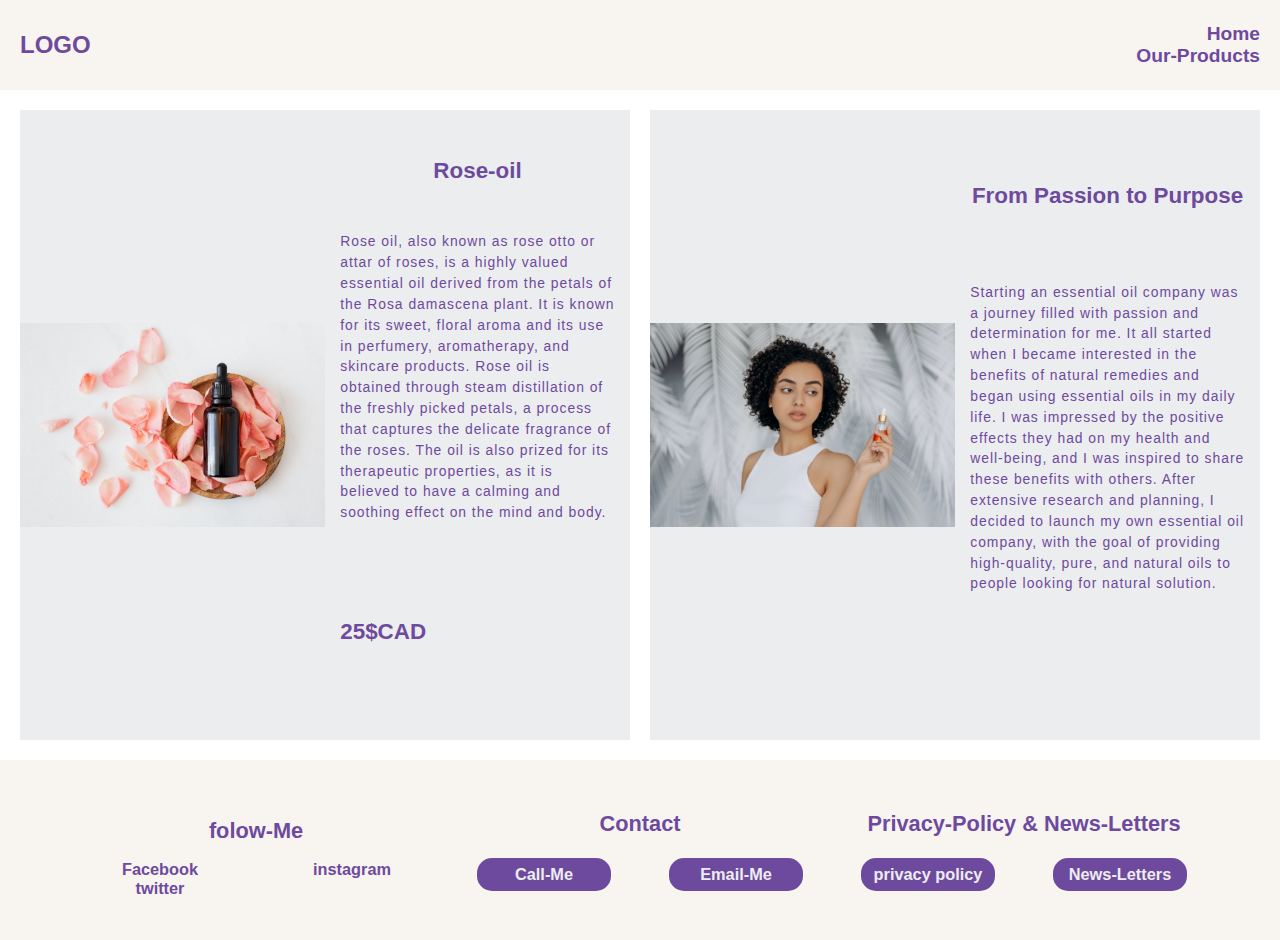
==== pages/contact.html @ 850fe008 "add style.css with style rules  for product page" ====
<!DOCTYPE html>
<html lang="en">
  <head>
    <meta charset="UTF-8" />
    <meta http-equiv="X-UA-Compatible" content="IE=edge" />
    <meta name="viewport" content="width=device-width, initial-scale=1.0" />
    <title>W3C-Contact</title>
    <meta name="description" content="Get in touch with us for any questions or inquiries about our essential oils. Fill out the contact form or find our contact information on this page.">
    <meta name="keywords" content="contact, inquiry, questions, form, information, essential oils">
    <meta name="robots" content="index, follow">
    <meta property="og:url" content="https://www.essential-oil.com/contact-us">
    <meta property="og:type" content="website">
    <meta property="og:title" content="Contact-Us ">
    <meta property="og:description" content="Get in touch with us for any questions or inquiries about our essential oils.">
    <meta property="og:image" content="https://www.essential-oil.com/images/essential-oil-contact-image.jpg">
    <meta name="twitter:card" content="summary_large_image">
    <meta name="twitter:title" content="Contact-Us">
    <meta name="twitter:description" content="Get in touch with us for any questions or inquiries about our essential oils.">
    <meta name="twitter:image" content="https://www.essential-oil.com/images/essential-oil-contact-image.jpg">
    <link rel="stylesheet" href="/css/contact.css">

  </head>
  <body>
    <header id="header">
      <h2 class="logo">LOGO</h2>
      <nav class="nav">
        <a href="/index.html">Home</a>
        <a href="/pages/products.html">Our-Products</a>

      </nav>
    </header>
    <main id="main-discription">
      <section class="main-highlight">
        <img
          class="main-img"
          src="/images/pexels-karolina-grabowska-4041392.jpg"
          alt="rose-oil image"
        />
        <div class="main-card">
          <h3 class="main-title">Rose-oil</h3>
          <p class="main-body">
            Rose oil, also known as rose otto or attar of roses, is a highly
            valued essential oil derived from the petals of the Rosa damascena
            plant. It is known for its sweet, floral aroma and its use in
            perfumery, aromatherapy, and skincare products. Rose oil is obtained
            through steam distillation of the freshly picked petals, a process
            that captures the delicate fragrance of the roses. The oil is also
            prized for its therapeutic properties, as it is believed to have a
            calming and soothing effect on the mind and body.
          </p>
          <p class="main-price">25$CAD</p>
        </div>
      </section>
      <section class="purpose-highlight">
        <img
          class="purpose-img"
          src="/images/pexels-mikhail-nilov-6706833.jpg"
          alt="image of a store owner"
        />
        <div class="purpose-card">
          <h3 class="purpose-title">From Passion to Purpose</h3>
          <p class="purpose-body">
            Starting an essential oil company was a journey filled with passion
            and determination for me. It all started when I became interested in
            the benefits of natural remedies and began using essential oils in
            my daily life. I was impressed by the positive effects they had on
            my health and well-being, and I was inspired to share these benefits
            with others. After extensive research and planning, I decided to
            launch my own essential oil company, with the goal of providing
            high-quality, pure, and natural oils to people looking for natural
            solution.
          </p>
        </div>
      </section>
    </main>
    <footer id="footer">
        <section class="footer-card"> 
      <div class="social">
        <h3 class="social-title">folow-Me</h3>
            <div class="social-nav">
            <a class="social-media" href="https://www.facebook.com/">Facebook</a>
            <a class="social-media" href="https://www.instagram.com/">instagram</a>
            <a class="social-media" href="https://twitter.com/">twitter</a>
       </div>
        
      </div>
      <div class="contact">
        <h3 class="contact-title">Contact</h3>
        <div class="btn-holder">   
          <button class="contact-btn">Call-Me</button>
          <button class="contact-btn">Email-Me</button>
      </div>
     
      </div>
      <div class="news-letter">
        <h3>Privacy-Policy & News-Letters</h3>
        <div class="btn-holder"> 
          <button nclass="ews-btn">privacy policy</button>
          <button class="news-btn">News-Letters</button>
          </div>
        </section>
      </div>
    </footer>
  </body>
</html>
---- css/contact.css ----
* {
  margin: 0;
  padding: 0;
}
body {
  font-family: sans-serif;
}
#header {
  background-color: #f8f4f0;
  min-height: 10vh;
  display: grid;
  grid-template-columns: repeat(auto-fit, minmax(280px, 1fr));
  place-items: center;
  font-family: sans-serif;
}

.logo {
  justify-self: start;
  padding: 0 20px;
  color: #6e4a9e;
}
.nav {
  display: grid;
  width: 100%;
  justify-self: self-end;
  font-size: 1.2rem;
}
a {
  text-decoration: none;
}
.nav a {
  justify-self: self-end;
  color: #6e4a9e;
  font-weight: 900;
  padding: 0 20px;
}
#main-discription {
  min-height: 70vh;
  display: grid;
  grid-template-columns: repeat(auto-fit, minmax(280px, 1fr));
  gap: 20px;
  padding: 20px;
  place-items: start;
}
.main-highlight {
  background-color: #ecedef;
  width: 100%;
  height: 100%;
  display: grid;
  place-items: center;
  grid-template-columns: repeat(auto-fit, minmax(280px, 1fr));
}
.main-img {
  width: 100%;
  object-fit: cover;
  align-self: center;
}
.main-card {
  width: 100%;
  height: 100%;
  display: grid;
  font-size: 1.4rem;
}
.main-title {
  color: #6e4a9e;
  justify-self: center;
  align-self: center;
  font-size: 1em;
}

.main-card > .main-body {
  width: 90%;
  font-size: 0.62em;
  letter-spacing: 0.07em;
  line-height: 1.5em;
  font-weight: 400;
  justify-self: center;
  align-self: start;
  color: #6e4a9e;
}

.main-price {
  font-weight: bold;
  justify-self: center;
  align-self: start;
  width: 90%;
  color: #6e4a9e;
  font-size: 1em;
}

.purpose-highlight {
  background-color: #ecedef;
  width: 100%;
  height: 100%;
  display: grid;
  place-items: center;
  grid-template-columns: repeat(auto-fit, minmax(280px, 1fr));
}
.purpose-img {
  width: 100%;
  object-fit: cover;
  align-self: center;
}
.purpose-card {
  width: 100%;
  height: 100%;
  display: grid;
  font-size: 1.4rem;
}
.purpose-title {
  color: #6e4a9e;
  justify-self: center;
  align-self: center;
  font-size: 1em;
}

.purpose-card > .purpose-body {
  width: 90%;
  font-size: 0.62em;
  letter-spacing: 0.07em;
  line-height: 1.5em;
  font-weight: 400;
  justify-self: center;
  align-self: start;
  color: #6e4a9e;
}
#footer {
  min-height: 20vh;
  background-color: #f8f4f0;
  display: grid;
  grid-auto-flow: column;
  grid-template-columns: repeat(auto-fit, minmax(280px, 1fr));
  font-size: 1.7rem;
  place-items: center;
}
.footer-card {
  width: 90%;
  height: 100%;
  display: grid;
  place-items: center;
  grid-template-columns: repeat(auto-fit, minmax(280px, 1fr));
}
.social,
.contact,
.news-letter {
  width: 100%;
  min-height: 70%;
  display: grid;
  justify-items: center;
  align-items: center;
  grid-template-columns: repeat(auto-fit, minmax(280px, 1fr));
}
#footer h3,
button,
.social-media {
  color: #6e4a9e;
  font-size: 0.6em;
  text-align: center;
  font-weight: 900;
}

#footer h3 {
  font-size: 0.8em;
  justify-self: center;
  align-self: end;
}
.social-nav {
  width: 100%;
  display: grid;
  place-items: center;
  grid-template-columns: repeat(auto-fit, minmax(150px, 1fr));
}

.btn-holder {
  width: 100%;
  height: 100%;
  display: grid;
  place-items: center;
  grid-template-columns: repeat(auto-fit, minmax(170px, 1fr));
}
button {
  background-color: #6e4a9e;
  color: #ecedef;
  width: 70%;
  text-align: center;
  border: none;
  border-radius: 15px;
  padding: 7px;
  margin: 10px;
}
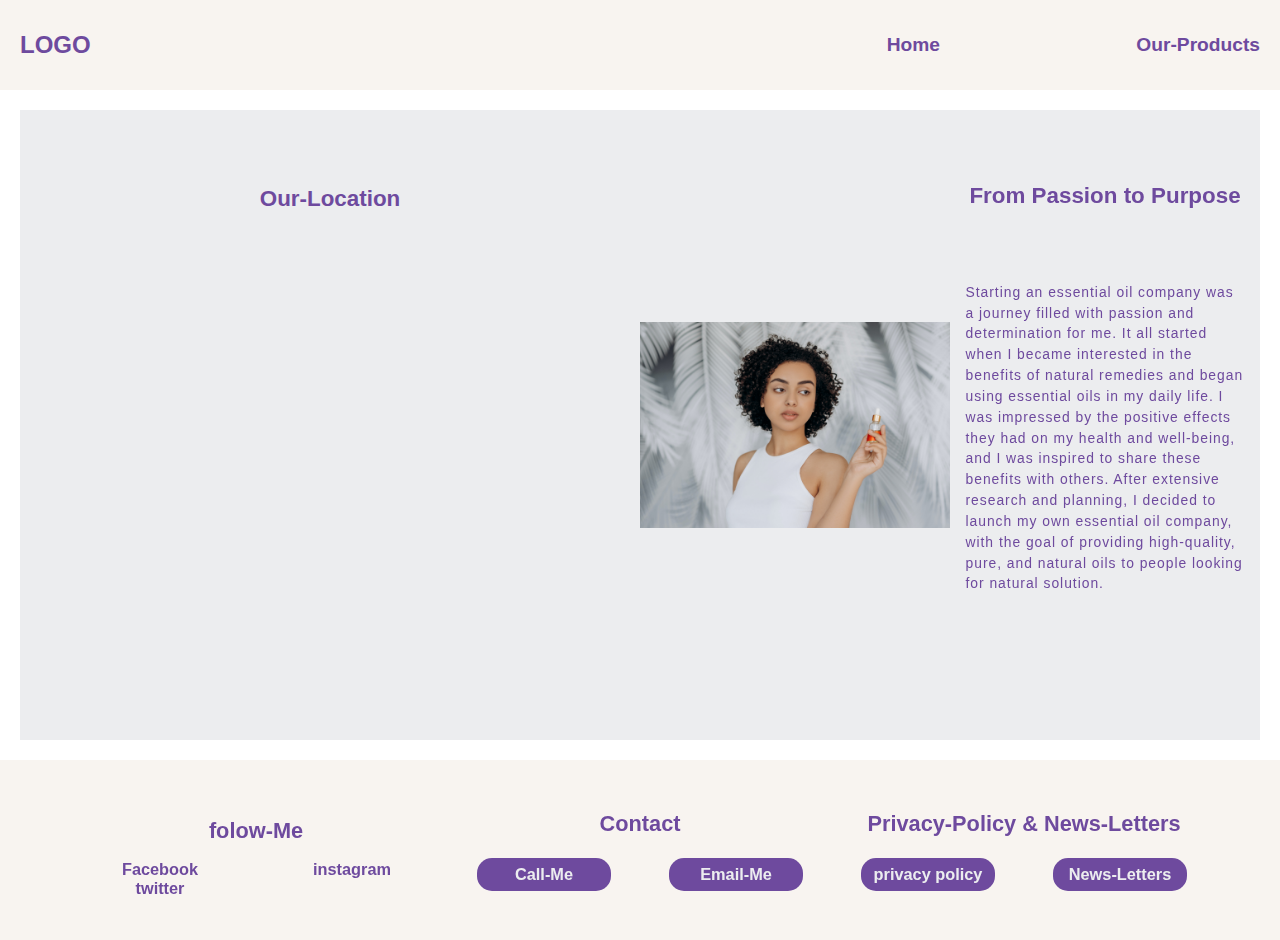
==== commit e81268b3: "added contact page css style and lay out" ====
--- a/pages/contact.html
+++ b/pages/contact.html
@@ -30,25 +30,13 @@
       </nav>
     </header>
     <main id="main-discription">
-      <section class="main-highlight">
-        <img
-          class="main-img"
-          src="/images/pexels-karolina-grabowska-4041392.jpg"
-          alt="rose-oil image"
-        />
+      <article class="main-highlight">
+
         <div class="main-card">
-          <h3 class="main-title">Rose-oil</h3>
-          <p class="main-body">
-            Rose oil, also known as rose otto or attar of roses, is a highly
-            valued essential oil derived from the petals of the Rosa damascena
-            plant. It is known for its sweet, floral aroma and its use in
-            perfumery, aromatherapy, and skincare products. Rose oil is obtained
-            through steam distillation of the freshly picked petals, a process
-            that captures the delicate fragrance of the roses. The oil is also
-            prized for its therapeutic properties, as it is believed to have a
-            calming and soothing effect on the mind and body.
-          </p>
-          <p class="main-price">25$CAD</p>
+          <h3 class="main-title">Our-Location</h3>
+        
+        <iframe src="https://www.google.com/maps/embed?pb=!1m18!1m12!1m3!1d2278.508432170755!2d-118.82431468476844!3d55.17437594392158!2m3!1f0!2f0!3f0!3m2!1i1024!2i768!4f13.1!3m3!1m2!1s0x5390915b81ca693f%3A0xfe82be15af86457e!2sLondon%20Drugs!5e0!3m2!1sen!2sca!4v1675728051739!5m2!1sen!2sca" width="400" height="300" style="border:0;" allowfullscreen="" loading="lazy" referrerpolicy="no-referrer-when-downgrade"></iframe>
+
         </div>
       </section>
       <section class="purpose-highlight">
--- a/css/contact.css
+++ b/css/contact.css
@@ -19,17 +19,21 @@
   padding: 0 20px;
   color: #6e4a9e;
 }
-.nav {
+nav {
   display: grid;
   width: 100%;
   justify-self: self-end;
   font-size: 1.2rem;
+  grid-template-columns: repeat(auto-fit, minmax(180px, 1fr));
+  justify-items: end;
+  align-items: center;
 }
 a {
   text-decoration: none;
 }
 .nav a {
-  justify-self: self-end;
+  justify-self: end;
+  align-self: end;
   color: #6e4a9e;
   font-weight: 900;
   padding: 0 20px;
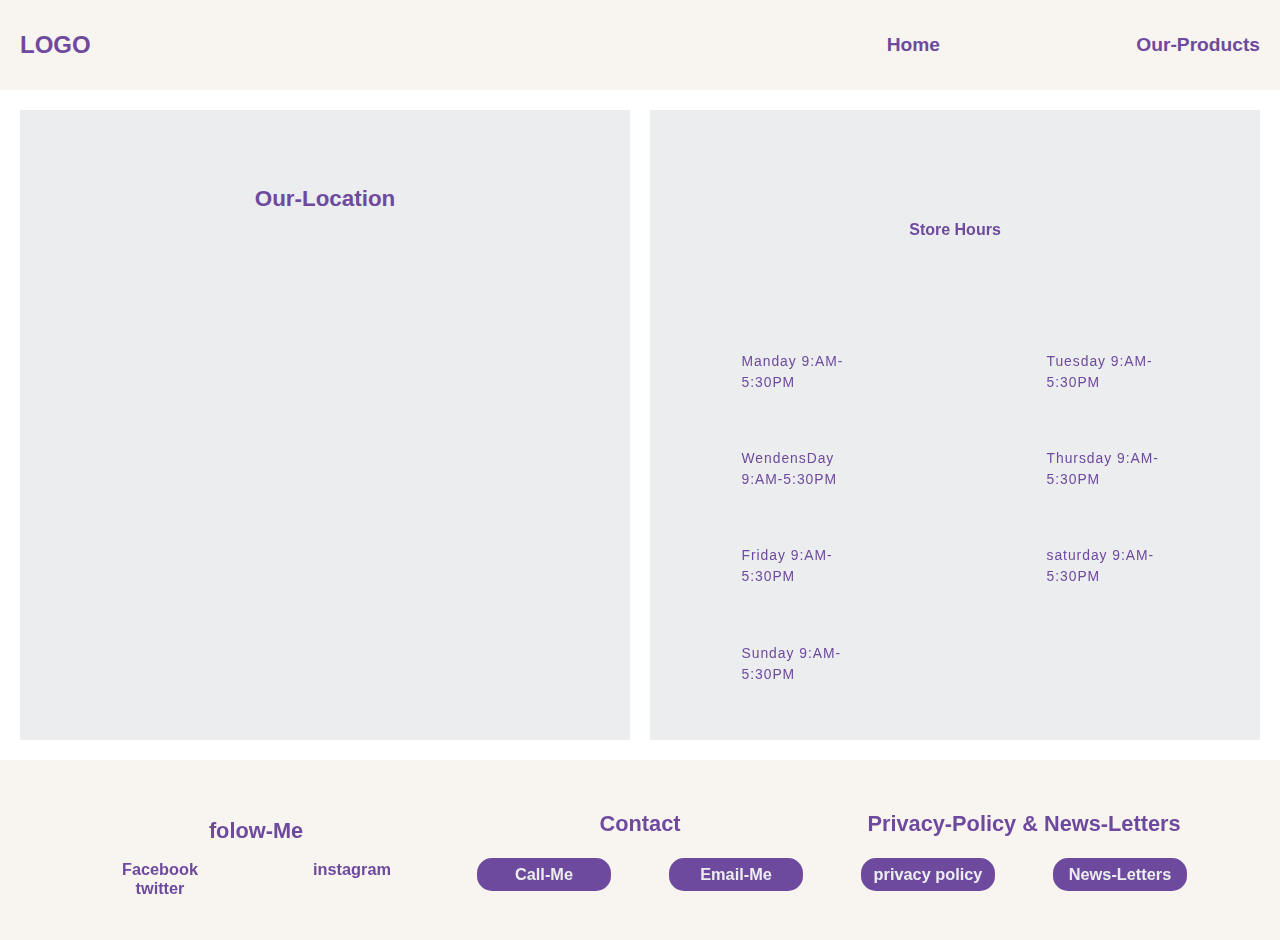
==== commit 71ef5c04: "added iframe for google map" ====
--- a/pages/contact.html
+++ b/pages/contact.html
@@ -31,35 +31,25 @@
     </header>
     <main id="main-discription">
       <article class="main-highlight">
-
         <div class="main-card">
           <h3 class="main-title">Our-Location</h3>
-        
-        <iframe src="https://www.google.com/maps/embed?pb=!1m18!1m12!1m3!1d2278.508432170755!2d-118.82431468476844!3d55.17437594392158!2m3!1f0!2f0!3f0!3m2!1i1024!2i768!4f13.1!3m3!1m2!1s0x5390915b81ca693f%3A0xfe82be15af86457e!2sLondon%20Drugs!5e0!3m2!1sen!2sca!4v1675728051739!5m2!1sen!2sca" width="400" height="300" style="border:0;" allowfullscreen="" loading="lazy" referrerpolicy="no-referrer-when-downgrade"></iframe>
-
+          <div  class="main-card">
+<iframe src="https://www.google.com/maps/embed?pb=!1m18!1m12!1m3!1d2278.508432170755!2d-118.82431468476844!3d55.17437594392158!2m3!1f0!2f0!3f0!3m2!1i1024!2i768!4f13.1!3m3!1m2!1s0x5390915b81ca693f%3A0xfe82be15af86457e!2sLondon%20Drugs!5e0!3m2!1sen!2sca!4v1675729005770!5m2!1sen!2sca" width="400" height="300" style="border:0;" allowfullscreen="" loading="lazy" referrerpolicy="no-referrer-when-downgrade"></iframe>
+          </div>
         </div>
-      </section>
-      <section class="purpose-highlight">
-        <img
-          class="purpose-img"
-          src="/images/pexels-mikhail-nilov-6706833.jpg"
-          alt="image of a store owner"
-        />
-        <div class="purpose-card">
-          <h3 class="purpose-title">From Passion to Purpose</h3>
-          <p class="purpose-body">
-            Starting an essential oil company was a journey filled with passion
-            and determination for me. It all started when I became interested in
-            the benefits of natural remedies and began using essential oils in
-            my daily life. I was impressed by the positive effects they had on
-            my health and well-being, and I was inspired to share these benefits
-            with others. After extensive research and planning, I decided to
-            launch my own essential oil company, with the goal of providing
-            high-quality, pure, and natural oils to people looking for natural
-            solution.
-          </p>
+      </article>
+      <article class="store-highlight">
+        <h3 class="store-title">Store Hours</h3>
+        <div class="store-card">
+          <p>Manday <span>9:AM-5:30PM</span></p>
+          <p>Tuesday <span>9:AM-5:30PM</span></p>
+          <p>WendensDay <span>9:AM-5:30PM</span></p>
+          <p>Thursday <span>9:AM-5:30PM</span></p>
+          <p>Friday <span>9:AM-5:30PM</span></p>
+          <p>saturday <span>9:AM-5:30PM</span></p>
+          <p>Sunday <span>9:AM-5:30PM</span></p>
         </div>
-      </section>
+      </article>
     </main>
     <footer id="footer">
         <section class="footer-card"> 
--- a/css/contact.css
+++ b/css/contact.css
@@ -54,16 +54,13 @@
   place-items: center;
   grid-template-columns: repeat(auto-fit, minmax(280px, 1fr));
 }
-.main-img {
-  width: 100%;
-  object-fit: cover;
-  align-self: center;
-}
+
 .main-card {
   width: 100%;
   height: 100%;
   display: grid;
   font-size: 1.4rem;
+  justify-items: center;
 }
 .main-title {
   color: #6e4a9e;
@@ -72,54 +69,31 @@
   font-size: 1em;
 }
 
-.main-card > .main-body {
-  width: 90%;
-  font-size: 0.62em;
-  letter-spacing: 0.07em;
-  line-height: 1.5em;
-  font-weight: 400;
-  justify-self: center;
-  align-self: start;
-  color: #6e4a9e;
-}
-
-.main-price {
-  font-weight: bold;
-  justify-self: center;
-  align-self: start;
-  width: 90%;
-  color: #6e4a9e;
-  font-size: 1em;
-}
-
-.purpose-highlight {
+.store-highlight {
   background-color: #ecedef;
   width: 100%;
   height: 100%;
   display: grid;
   place-items: center;
-  grid-template-columns: repeat(auto-fit, minmax(280px, 1fr));
 }
-.purpose-img {
-  width: 100%;
-  object-fit: cover;
-  align-self: center;
-}
-.purpose-card {
+
+.store-card {
   width: 100%;
   height: 100%;
   display: grid;
   font-size: 1.4rem;
+  justify-items: center;
+  grid-template-columns: repeat(auto-fit, minmax(280px, 1fr));
 }
-.purpose-title {
+.store-title {
   color: #6e4a9e;
   justify-self: center;
   align-self: center;
   font-size: 1em;
 }
 
-.purpose-card > .purpose-body {
-  width: 90%;
+.store-card > p {
+  width: 40%;
   font-size: 0.62em;
   letter-spacing: 0.07em;
   line-height: 1.5em;
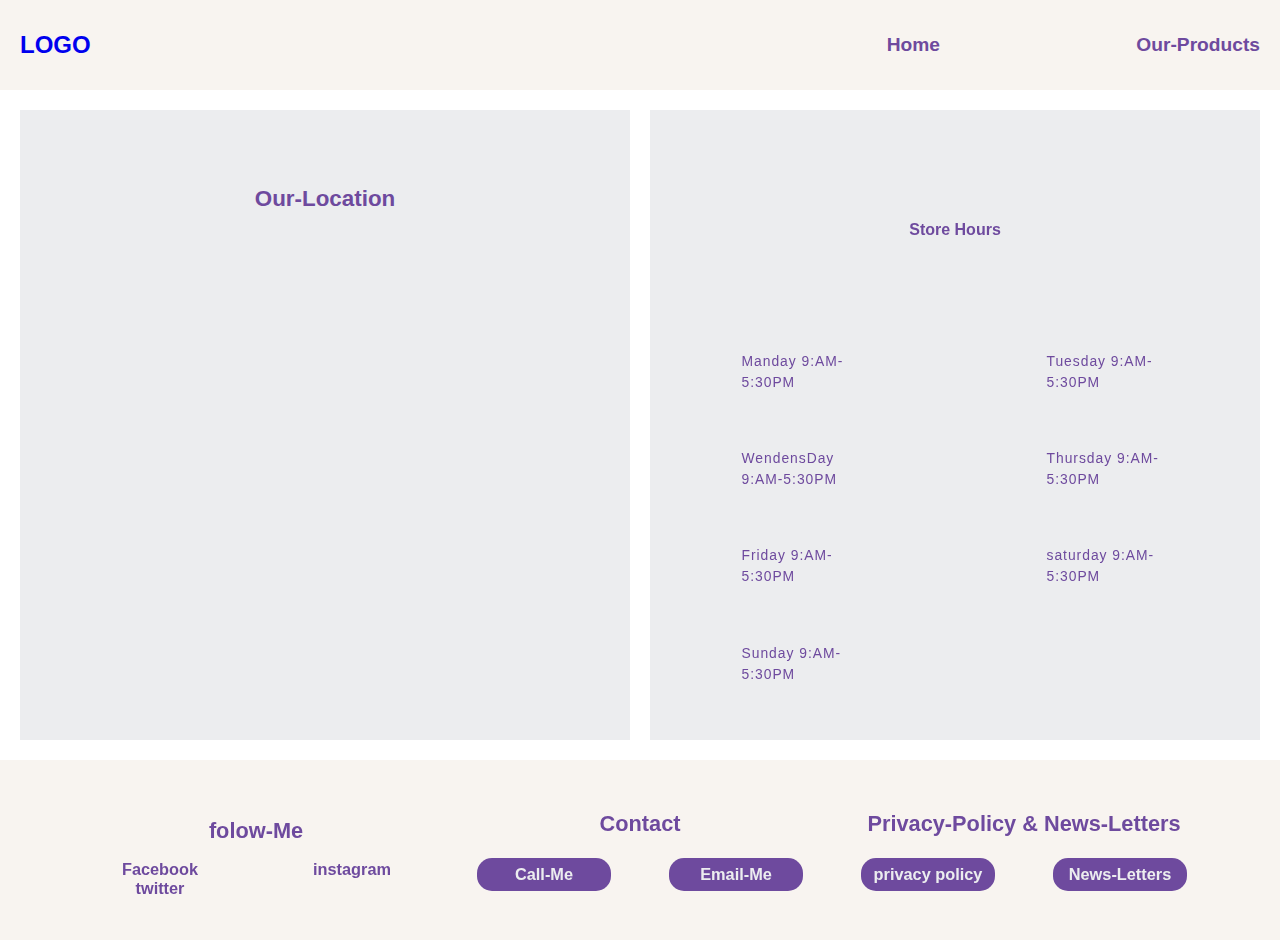
==== commit e9d5adaa: "added lay out and css style for contact -page" ====
--- a/pages/contact.html
+++ b/pages/contact.html
@@ -22,7 +22,7 @@
   </head>
   <body>
     <header id="header">
-      <h2 class="logo">LOGO</h2>
+      <h2 class="logo"><a href="/index.html"> LOGO</a></h2>
       <nav class="nav">
         <a href="/index.html">Home</a>
         <a href="/pages/products.html">Our-Products</a>
@@ -34,7 +34,7 @@
         <div class="main-card">
           <h3 class="main-title">Our-Location</h3>
           <div  class="main-card">
-<iframe src="https://www.google.com/maps/embed?pb=!1m18!1m12!1m3!1d2278.508432170755!2d-118.82431468476844!3d55.17437594392158!2m3!1f0!2f0!3f0!3m2!1i1024!2i768!4f13.1!3m3!1m2!1s0x5390915b81ca693f%3A0xfe82be15af86457e!2sLondon%20Drugs!5e0!3m2!1sen!2sca!4v1675729005770!5m2!1sen!2sca" width="400" height="300" style="border:0;" allowfullscreen="" loading="lazy" referrerpolicy="no-referrer-when-downgrade"></iframe>
+<iframe src="https://www.google.com/maps/embed?pb=!1m18!1m12!1m3!1d2278.508432170755!2d-118.82431468476844!3d55.17437594392158!2m3!1f0!2f0!3f0!3m2!1i1024!2i768!4f13.1!3m3!1m2!1s0x5390915b81ca693f%3A0xfe82be15af86457e!2sLondon%20Drugs!5e0!3m2!1sen!2sca!4v1675729005770!5m2!1sen!2sca" width="280" height="300" style="border:0;" allowfullscreen="" loading="lazy" referrerpolicy="no-referrer-when-downgrade"></iframe>
           </div>
         </div>
       </article>
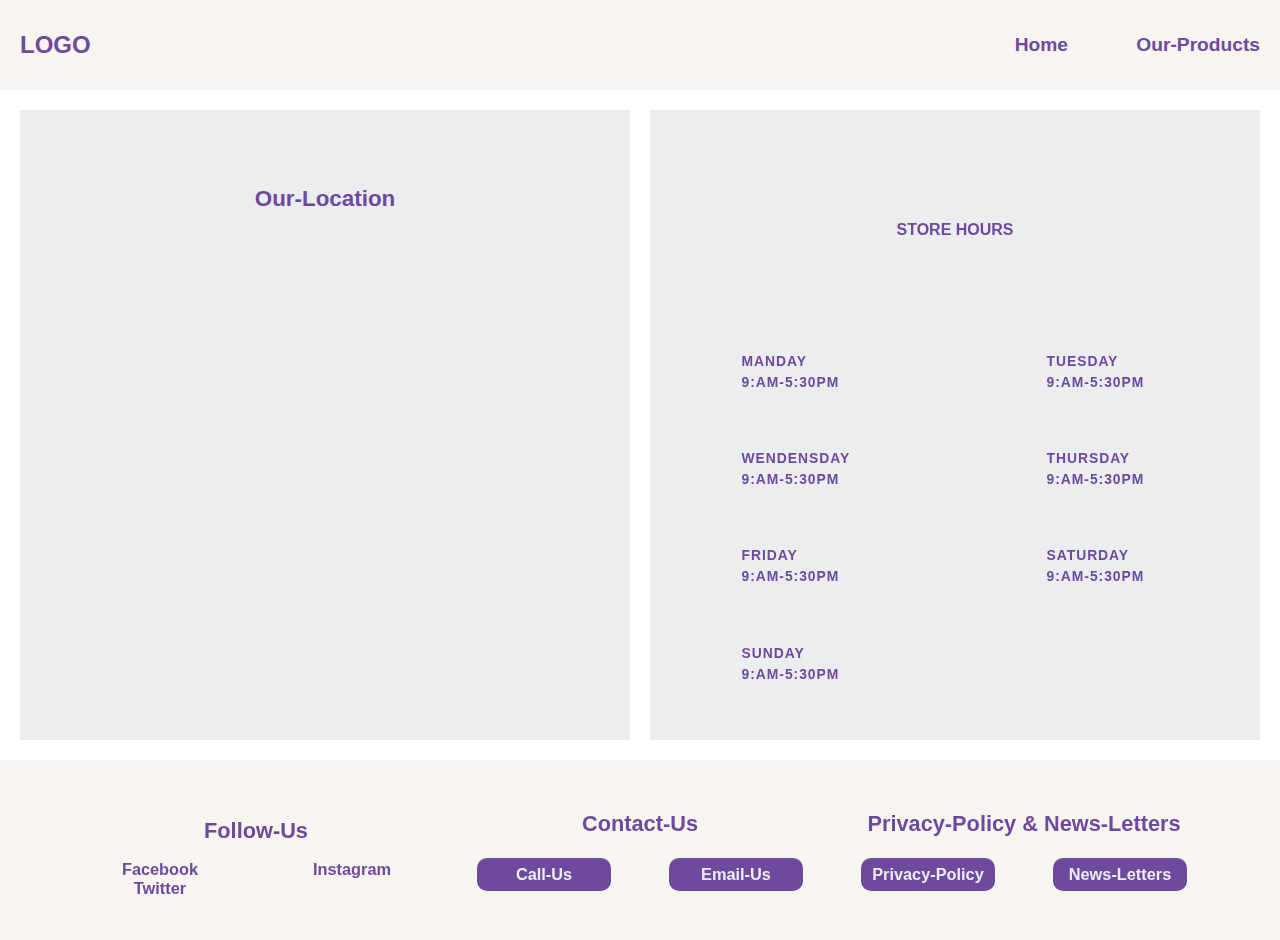
==== commit ea0dab55: "added store hours and fixed miscellaneous  css styles" ====
--- a/pages/contact.html
+++ b/pages/contact.html
@@ -41,39 +41,39 @@
       <article class="store-highlight">
         <h3 class="store-title">Store Hours</h3>
         <div class="store-card">
-          <p>Manday <span>9:AM-5:30PM</span></p>
-          <p>Tuesday <span>9:AM-5:30PM</span></p>
-          <p>WendensDay <span>9:AM-5:30PM</span></p>
-          <p>Thursday <span>9:AM-5:30PM</span></p>
-          <p>Friday <span>9:AM-5:30PM</span></p>
-          <p>saturday <span>9:AM-5:30PM</span></p>
-          <p>Sunday <span>9:AM-5:30PM</span></p>
+          <p>Manday <br> 9:AM-5:30PM</p>
+          <p>Tuesday  <br> 9:AM-5:30PM</p>
+          <p>WendensDay <br> 9:AM-5:30PM</p>
+          <p>Thursday <br> 9:AM-5:30PM</p>
+          <p>Friday <br> 9:AM-5:30PM</p>
+          <p>saturday<br> 9:AM-5:30PM</p>
+          <p>Sunday<br> 9:AM-5:30PM</p>
         </div>
       </article>
     </main>
     <footer id="footer">
         <section class="footer-card"> 
       <div class="social">
-        <h3 class="social-title">folow-Me</h3>
+        <h3 class="social-title">Follow-Us</h3>
             <div class="social-nav">
             <a class="social-media" href="https://www.facebook.com/">Facebook</a>
-            <a class="social-media" href="https://www.instagram.com/">instagram</a>
-            <a class="social-media" href="https://twitter.com/">twitter</a>
+            <a class="social-media" href="https://www.instagram.com/">Instagram</a>
+            <a class="social-media" href="https://twitter.com/">Twitter</a>
        </div>
         
       </div>
       <div class="contact">
-        <h3 class="contact-title">Contact</h3>
+        <h3 class="contact-title">Contact-Us</h3>
         <div class="btn-holder">   
-          <button class="contact-btn">Call-Me</button>
-          <button class="contact-btn">Email-Me</button>
+          <button class="contact-btn">Call-Us</button>
+          <button class="contact-btn">Email-Us</button>
       </div>
      
       </div>
       <div class="news-letter">
         <h3>Privacy-Policy & News-Letters</h3>
         <div class="btn-holder"> 
-          <button nclass="ews-btn">privacy policy</button>
+          <button nclass="ews-btn">Privacy-Policy</button>
           <button class="news-btn">News-Letters</button>
           </div>
         </section>
--- a/css/contact.css
+++ b/css/contact.css
@@ -17,11 +17,10 @@
 .logo {
   justify-self: start;
   padding: 0 20px;
-  color: #6e4a9e;
 }
 nav {
   display: grid;
-  width: 100%;
+  width: 60%;
   justify-self: self-end;
   font-size: 1.2rem;
   grid-template-columns: repeat(auto-fit, minmax(180px, 1fr));
@@ -30,11 +29,10 @@
 }
 a {
   text-decoration: none;
+  color: #6e4a9e;
 }
 .nav a {
   justify-self: end;
-  align-self: end;
-  color: #6e4a9e;
   font-weight: 900;
   padding: 0 20px;
 }
@@ -90,6 +88,7 @@
   justify-self: center;
   align-self: center;
   font-size: 1em;
+  text-transform: uppercase;
 }
 
 .store-card > p {
@@ -97,10 +96,11 @@
   font-size: 0.62em;
   letter-spacing: 0.07em;
   line-height: 1.5em;
-  font-weight: 400;
+  font-weight: 900;
   justify-self: center;
   align-self: start;
   color: #6e4a9e;
+  text-transform: uppercase;
 }
 #footer {
   min-height: 20vh;
@@ -162,7 +162,7 @@
   width: 70%;
   text-align: center;
   border: none;
-  border-radius: 15px;
+  border-radius: 10px;
   padding: 7px;
   margin: 10px;
 }
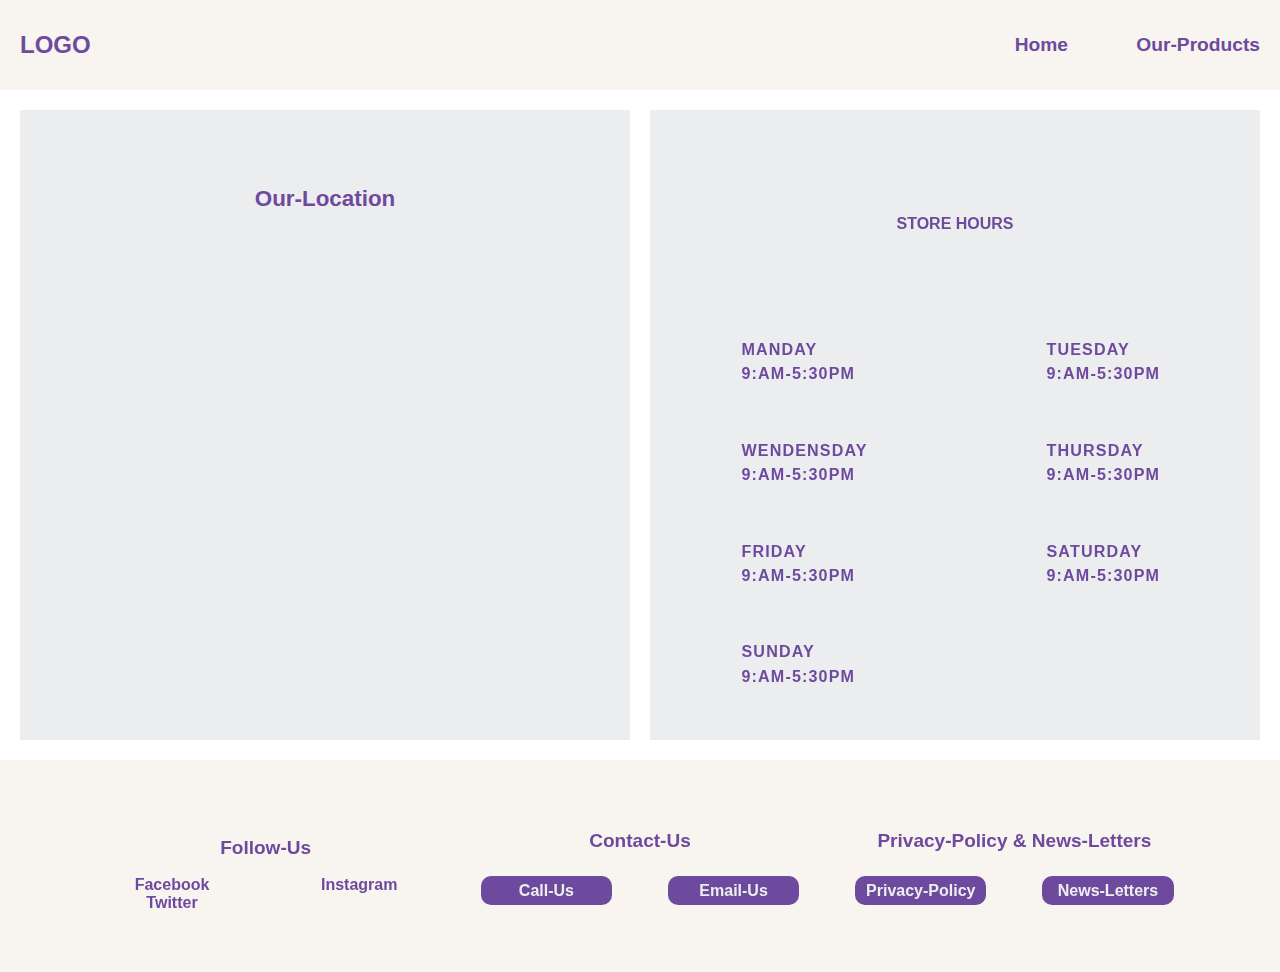
==== commit aed072fa: "added phone and email contact and alos made links open on diffrent browser" ====
--- a/pages/contact.html
+++ b/pages/contact.html
@@ -56,17 +56,17 @@
       <div class="social">
         <h3 class="social-title">Follow-Us</h3>
             <div class="social-nav">
-            <a class="social-media" href="https://www.facebook.com/">Facebook</a>
-            <a class="social-media" href="https://www.instagram.com/">Instagram</a>
-            <a class="social-media" href="https://twitter.com/">Twitter</a>
+            <a class="social-media" href="https://www.facebook.com/" target="_blank">Facebook</a>
+            <a class="social-media" href="https://www.instagram.com/" target="_blank">Instagram</a>
+            <a class="social-media" href="https://twitter.com/" target="_blank">Twitter</a>
        </div>
         
       </div>
       <div class="contact">
         <h3 class="contact-title">Contact-Us</h3>
         <div class="btn-holder">   
-          <button class="contact-btn">Call-Us</button>
-          <button class="contact-btn">Email-Us</button>
+          <button class="contact-btn"> <a href="tel:555-555-555">Call-Us</a> </button>
+          <button class="contact-btn"> <a href="mailto:example@example.com">Email-Us</a></button>
       </div>
      
       </div>
--- a/css/contact.css
+++ b/css/contact.css
@@ -47,7 +47,7 @@
 .main-highlight {
   background-color: #ecedef;
   width: 100%;
-  height: 100%;
+  min-height: 100%;
   display: grid;
   place-items: center;
   grid-template-columns: repeat(auto-fit, minmax(280px, 1fr));
@@ -93,7 +93,7 @@
 
 .store-card > p {
   width: 40%;
-  font-size: 0.62em;
+  font-size: 0.72em;
   letter-spacing: 0.07em;
   line-height: 1.5em;
   font-weight: 900;
@@ -110,6 +110,7 @@
   grid-template-columns: repeat(auto-fit, minmax(280px, 1fr));
   font-size: 1.7rem;
   place-items: center;
+  padding: 1rem;
 }
 .footer-card {
   width: 90%;
@@ -132,13 +133,13 @@
 button,
 .social-media {
   color: #6e4a9e;
-  font-size: 0.6em;
+  font-size: 1rem;
   text-align: center;
   font-weight: 900;
 }
 
 #footer h3 {
-  font-size: 0.8em;
+  font-size: 0.7em;
   justify-self: center;
   align-self: end;
 }
@@ -159,10 +160,14 @@
 button {
   background-color: #6e4a9e;
   color: #ecedef;
+
   width: 70%;
   text-align: center;
   border: none;
   border-radius: 10px;
-  padding: 7px;
+  padding: 5.9px;
   margin: 10px;
 }
+button a {
+  color: #ecedef;
+}
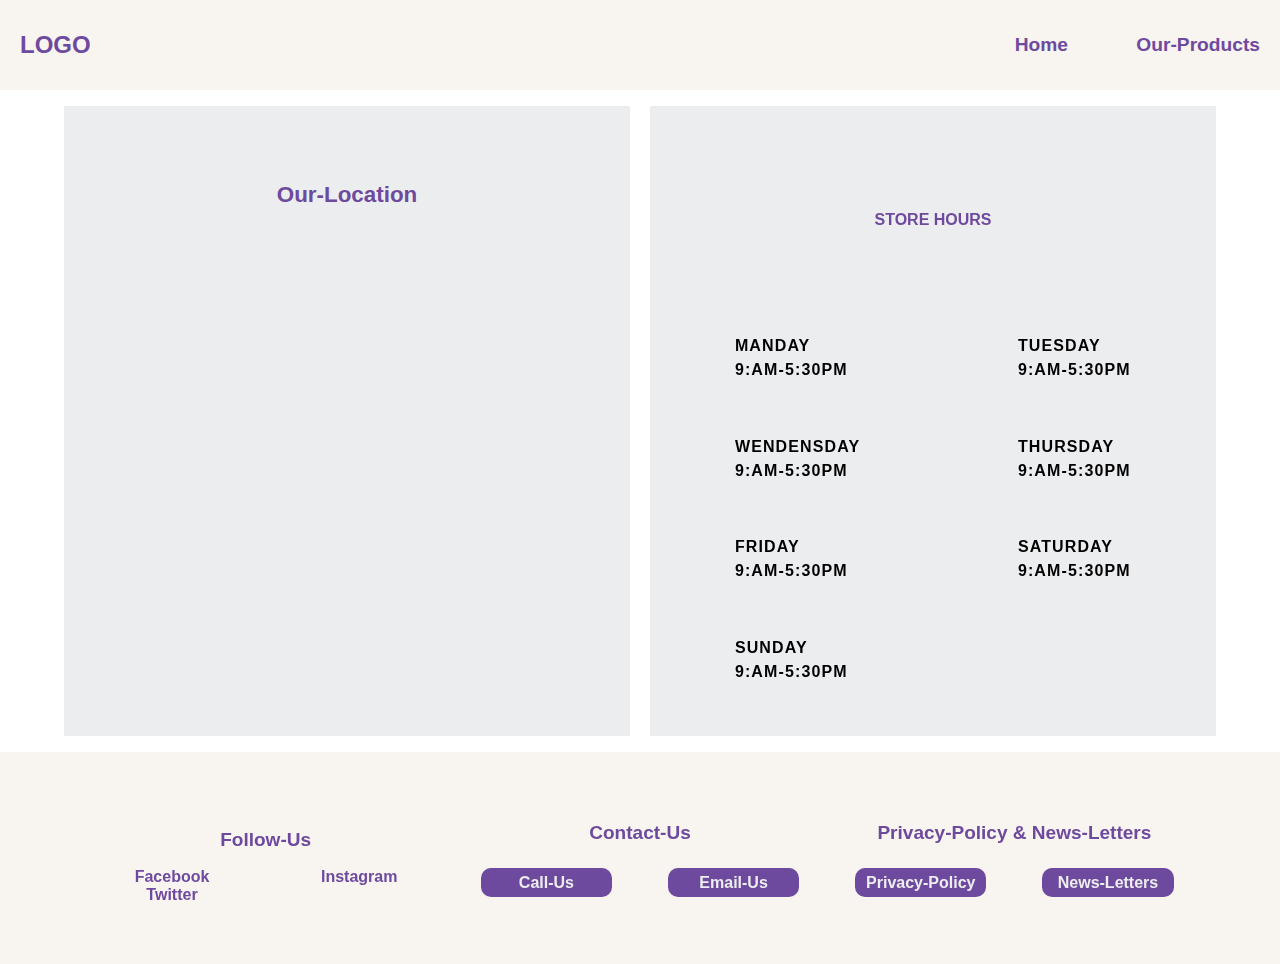
==== commit 2f220a1e: "Added fancy transition effects" ====
--- a/pages/contact.html
+++ b/pages/contact.html
@@ -41,13 +41,13 @@
       <article class="store-highlight">
         <h3 class="store-title">Store Hours</h3>
         <div class="store-card">
-          <p>Manday <br> 9:AM-5:30PM</p>
-          <p>Tuesday  <br> 9:AM-5:30PM</p>
-          <p>WendensDay <br> 9:AM-5:30PM</p>
-          <p>Thursday <br> 9:AM-5:30PM</p>
-          <p>Friday <br> 9:AM-5:30PM</p>
-          <p>saturday<br> 9:AM-5:30PM</p>
-          <p>Sunday<br> 9:AM-5:30PM</p>
+          <p class="monday">Manday <br> 9:AM-5:30PM</p>
+          <p class="tuesday">Tuesday  <br> 9:AM-5:30PM</p>
+          <p class="wednesday">WendensDay <br> 9:AM-5:30PM</p>
+          <p class="thursday">Thursday <br> 9:AM-5:30PM</p>
+          <p class=" friday"> Friday <br> 9:AM-5:30PM</p>
+          <p class="saturday">saturday<br> 9:AM-5:30PM</p>
+          <p class="sunday">Sunday<br> 9:AM-5:30PM</p>
         </div>
       </article>
     </main>
--- a/css/contact.css
+++ b/css/contact.css
@@ -38,10 +38,11 @@
 }
 #main-discription {
   min-height: 70vh;
+  width: 90%;
+  margin: 16px auto;
   display: grid;
   grid-template-columns: repeat(auto-fit, minmax(280px, 1fr));
   gap: 20px;
-  padding: 20px;
   place-items: start;
 }
 .main-highlight {
@@ -93,14 +94,90 @@
 
 .store-card > p {
   width: 40%;
-  font-size: 0.72em;
-  letter-spacing: 0.07em;
-  line-height: 1.5em;
+  font-size: 1rem;
+  letter-spacing: 1.12px;
+  line-height: 24px;
   font-weight: 900;
   justify-self: center;
   align-self: start;
   color: #6e4a9e;
   text-transform: uppercase;
+  color: #000;
+  transition: color 0.3s ease-in-out;
+}
+
+.store-card:hover {
+  color: #f00;
+}
+
+.monday {
+  display: inline-block;
+  color: #000;
+  transition: color 0.3s ease-in-out;
+}
+
+.monday:hover {
+  color: #f00;
+}
+
+.tuesday {
+  display: inline-block;
+  color: #000;
+  transition: color 0.3s ease-in-out;
+}
+
+.tuesday:hover {
+  color: #f00;
+}
+
+.wednesday {
+  display: inline-block;
+  color: #000;
+  transition: color 0.3s ease-in-out;
+}
+
+.wednesday:hover {
+  color: #f00;
+}
+
+.thursday {
+  display: inline-block;
+  color: #000;
+  transition: color 0.3s ease-in-out;
+}
+
+.thursday:hover {
+  color: #f00;
+}
+
+.friday {
+  display: inline-block;
+  color: #000;
+  transition: color 0.3s ease-in-out;
+}
+
+.friday:hover {
+  color: #f00;
+}
+
+.saturday {
+  display: inline-block;
+  color: #000;
+  transition: color 0.3s ease-in-out;
+}
+
+.saturday:hover {
+  color: #f00;
+}
+
+.sunday {
+  display: inline-block;
+  color: #000;
+  transition: color 0.3s ease-in-out;
+}
+
+.sunday:hover {
+  color: #f00;
 }
 #footer {
   min-height: 20vh;
@@ -110,7 +187,7 @@
   grid-template-columns: repeat(auto-fit, minmax(280px, 1fr));
   font-size: 1.7rem;
   place-items: center;
-  padding: 1rem;
+  padding: 16px;
 }
 .footer-card {
   width: 90%;
@@ -125,8 +202,7 @@
   width: 100%;
   min-height: 70%;
   display: grid;
-  justify-items: center;
-  align-items: center;
+  place-items: center;
   grid-template-columns: repeat(auto-fit, minmax(280px, 1fr));
 }
 #footer h3,
@@ -160,7 +236,6 @@
 button {
   background-color: #6e4a9e;
   color: #ecedef;
-
   width: 70%;
   text-align: center;
   border: none;
